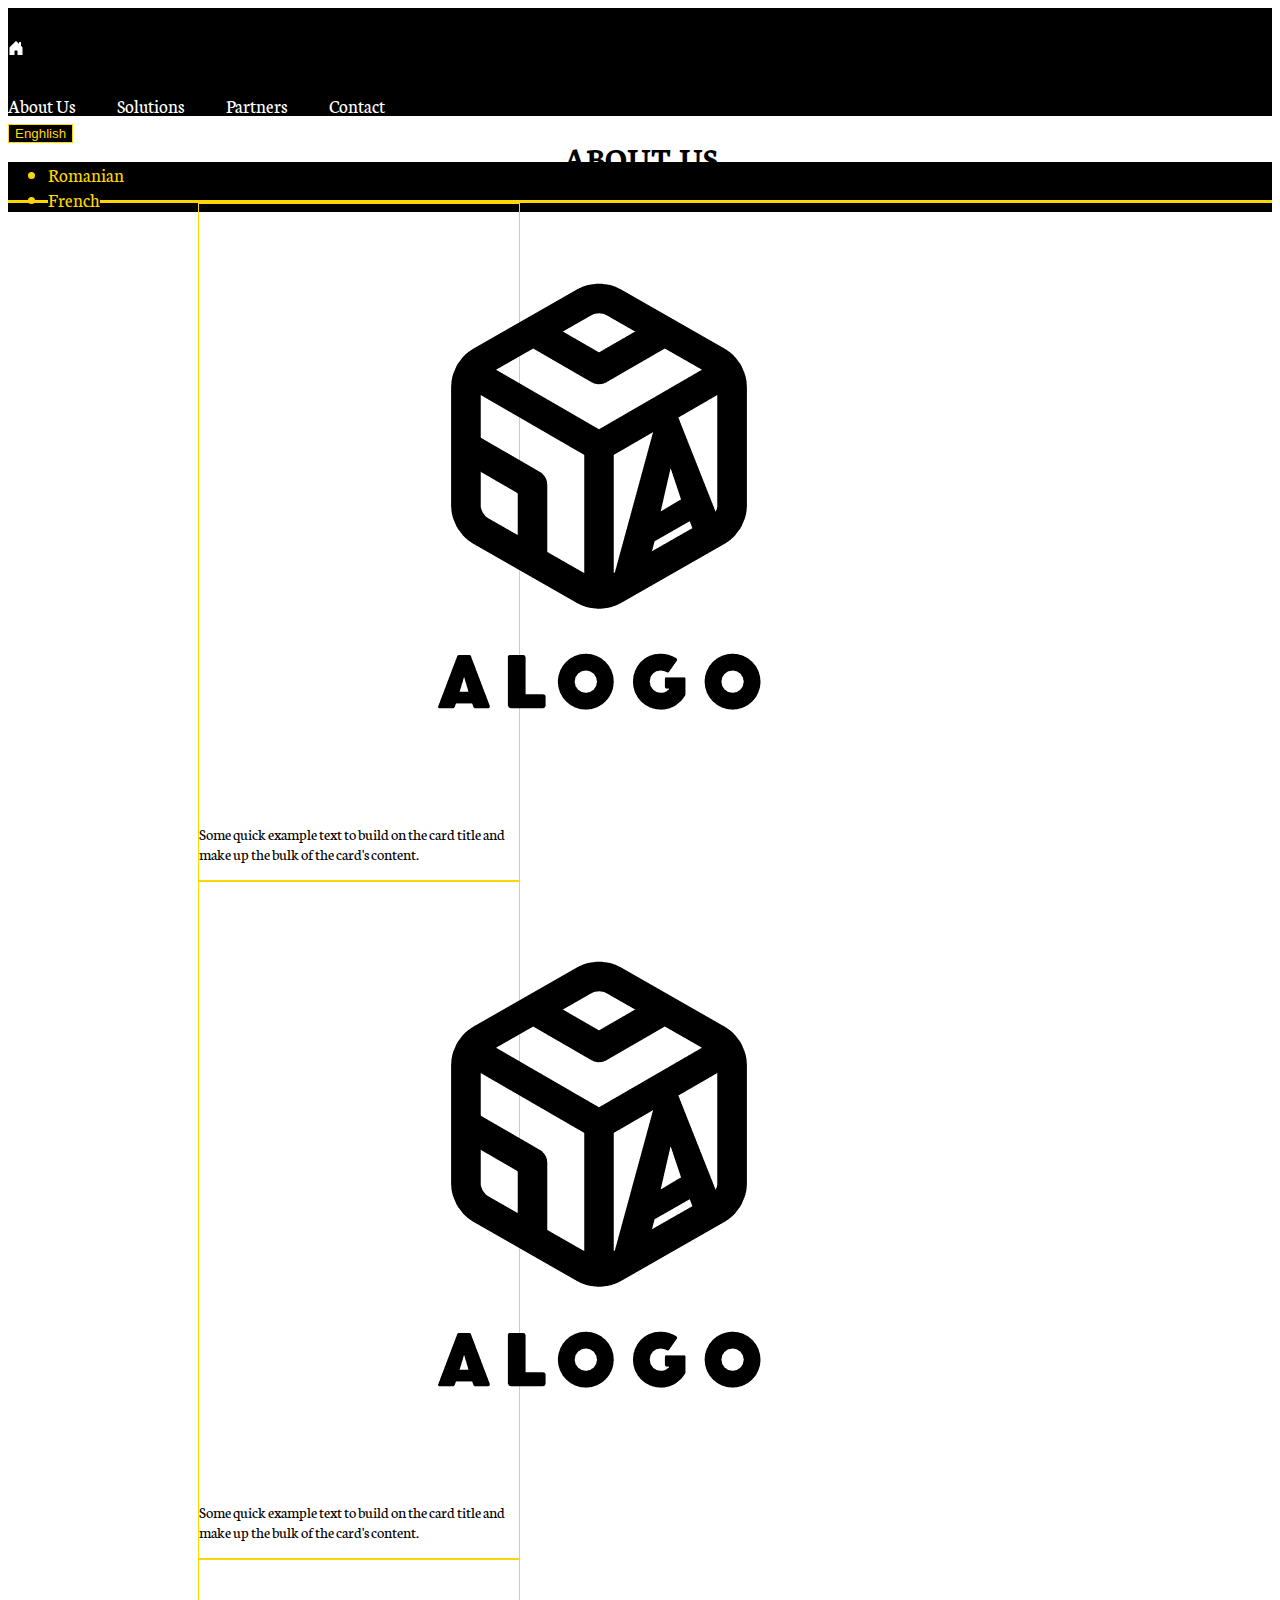
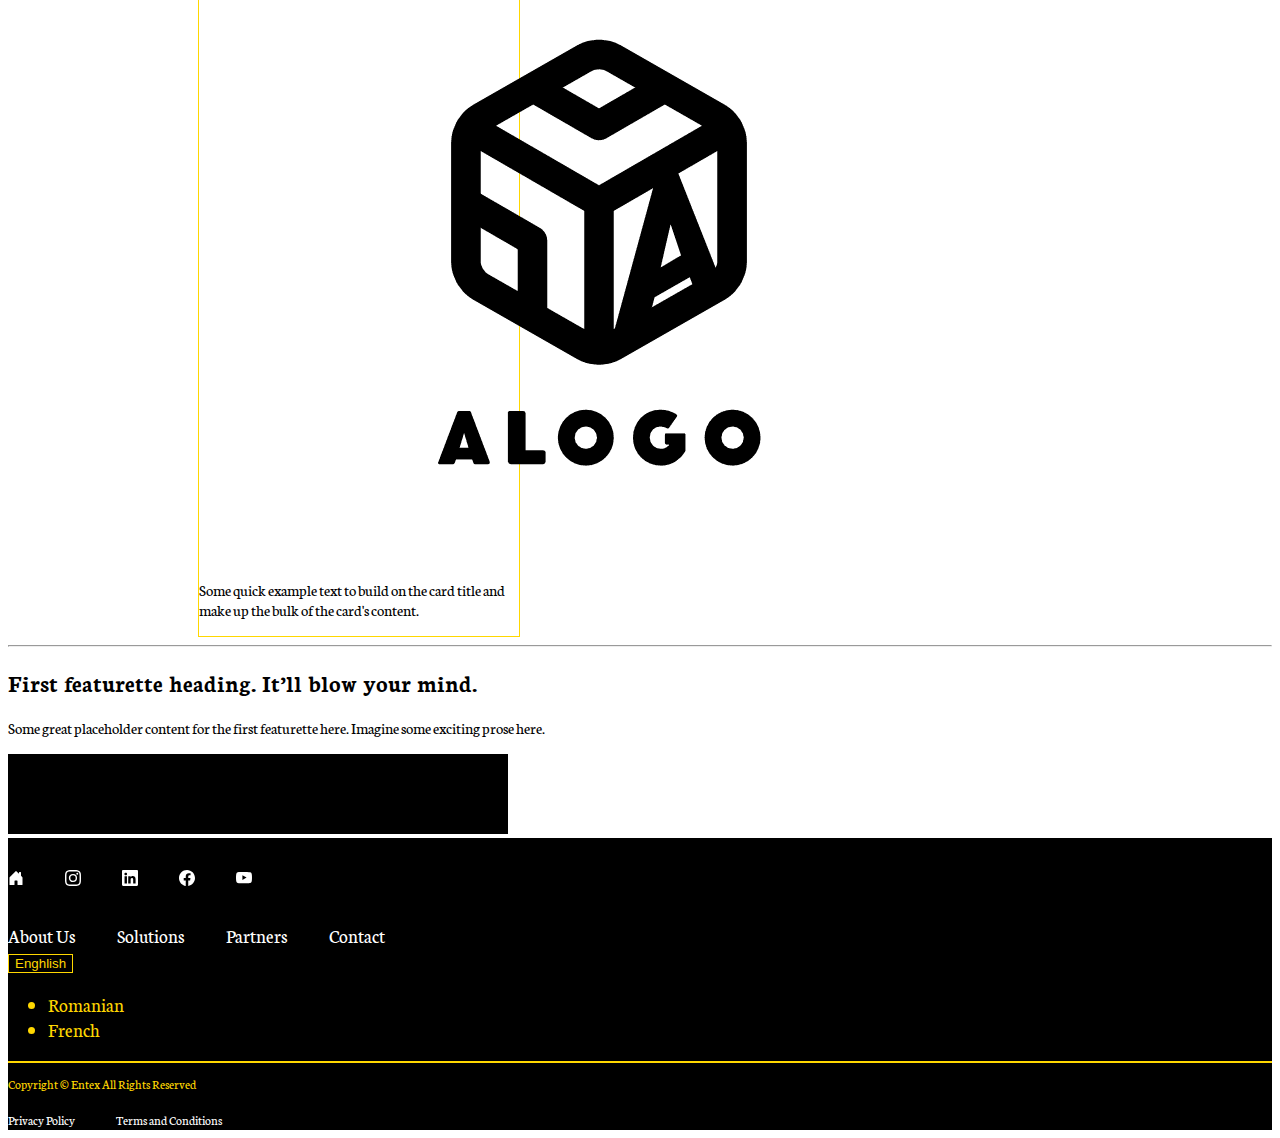
==== about.html @ 3f6ce1b4 "Full frontent build for Entex Technical Interview" ====
<!DOCTYPE html>
<html lang="en">
<head>
    <meta charset="UTF-8">
    <meta name="viewport" content="width=device-width, initial-scale=1.0">
    <link rel="stylesheet" href="style.css">
    <link href="https://cdn.jsdelivr.net/npm/bootstrap@5.3.2/dist/css/bootstrap.min.css" rel="stylesheet" integrity="sha384-T3c6CoIi6uLrA9TneNEoa7RxnatzjcDSCmG1MXxSR1GAsXEV/Dwwykc2MPK8M2HN" crossorigin="anonymous">
    <link rel="preconnect" href="https://fonts.googleapis.com">
<link rel="preconnect" href="https://fonts.gstatic.com" crossorigin>
<link href="https://fonts.googleapis.com/css2?family=Libre+Baskerville:wght@700&family=Neuton&display=swap" rel="stylesheet">
    <title>About us</title>
</head>
<body>

    <nav>
        <div class="nav-container container-sm">
                <div class="row p-2 align-items-center">
                <div class="logo-container col">
                    <a href="index.html"> 

                        <svg xmlns="http://www.w3.org/2000/svg" width="16" height="16" fill="currentColor" class="bi bi-house-door-fill" viewBox="0 0 16 16">
                            <path d="M6.5 14.5v-3.505c0-.245.25-.495.5-.495h2c.25 0 .5.25.5.5v3.5a.5.5 0 0 0 .5.5h4a.5.5 0 0 0 .5-.5v-7a.5.5 0 0 0-.146-.354L13 5.793V2.5a.5.5 0 0 0-.5-.5h-1a.5.5 0 0 0-.5.5v1.293L8.354 1.146a.5.5 0 0 0-.708 0l-6 6A.5.5 0 0 0 1.5 7.5v7a.5.5 0 0 0 .5.5h4a.5.5 0 0 0 .5-.5Z"/>
                        </svg>
                    </a>
                </div>
                <div class="buttons-container col ">
        
                    <a href="about.html">About Us</a>
                    <a href="solutions.html">Solutions</a>
                    <a href="partners.html">Partners</a>
                    <a href="contact.html">Contact</a>
                </div>
                <div class="lang-drop col">
                    <div class="dropdown">
                        <button class="btn btn-secondary dropdown-toggle" type="button" style="border: 1px solid gold; background-color: black; color: gold;" data-bs-toggle="dropdown" aria-expanded="false">
                         Enghlish
                        </button>
                        <ul class="dropdown-menu" style="background-color: black; color: gold;">
                        <li><a class="dropdown-item" style="background-color: black; color: gold" href="#">Romanian</a></li>
                        <li><a class="dropdown-item" style="background-color: black; color: gold" href="#">French</a></li>
                        </ul>
                    </div>
                </div>
        </div>
        </div>
    </nav>


        
            <div class="container-sm">
                <div class="row hd-a align-items-center justify-content-center" style="border-bottom: solid 3px gold;">
                    <div class="col hd-a">
                        <h1>ABOUT US</h1>
                    </div>
                </div>
               <div class="row justify-content-around mt-5 mb-5">
                       <div class="col">
                            <div class="card" style="margin-left: 15%; width: 20rem; border: solid 1px gold;">
                                <img src="./images/alogo-2.webp" class="card-img-top" alt="...">
                                <div class="card-body">
                                <p class="card-text">Some quick example text to build on the card title and make up the bulk of the card's content.</p>
                                </div>
                            </div>
                        </div>
                        <div class="col">
                            <div class="card" style=" margin-left:15%; width: 20rem;border: solid 1px gold">
                                <img src="./images/alogo-2.webp" class="card-img-top" alt="...">
                                <div class="card-body">
                                <p class="card-text">Some quick example text to build on the card title and make up the bulk of the card's content.</p>
                                </div>
                            </div>
                        </div>
                        <div class="col">
                            <div class="card" style=" margin-left: 15%; width: 20rem;border: solid 1px gold">
                                <img src="./images/alogo-2.webp" class="card-img-top" alt="...">
                                <div class="card-body">
                                <p class="card-text">Some quick example text to build on the card title and make up the bulk of the card's content.</p>
                                </div>
                            </div>
                        </div>                        
                </div> 
                <hr class="featurette-divider" style="color: gold;">
                <div class="row featurette">
                    <div class="col-md-7">
                      <h2 class="featurette-heading fw-normal lh-1">First featurette heading. <span class="text-body-secondary">It’ll blow your mind.</span></h2>
                      <p class="lead">Some great placeholder content for the first featurette here. Imagine some exciting prose here.</p>
                    </div>
                    <div class="col-md-5">
                      <svg class="bd-placeholder-img bd-placeholder-img-lg featurette-image img-fluid mx-auto" width="500" height="500" xmlns="http://www.w3.org/2000/svg" role="img" aria-label="Placeholder: 500x500" preserveAspectRatio="xMidYMid slice" focusable="false"><title>Placeholder</title><rect width="100%" height="100%" fill="var(--bs-secondary-bg)"></rect><text x="50%" y="50%" fill="var(--bs-secondary-color)" dy=".3em">500x500</text></svg>
                    </div>
                  </div>
            </div>



 <footer>
    <div class="container-sm mt-5 justify-content-between">
        <div class="row justify-content-between">
            <div class="col">
                <a href="index.html">
                    <svg xmlns="http://www.w3.org/2000/svg" width="16" height="16" fill="currentColor" class="bi bi-house-door-fill" viewBox="0 0 16 16">
                        <path d="M6.5 14.5v-3.505c0-.245.25-.495.5-.495h2c.25 0 .5.25.5.5v3.5a.5.5 0 0 0 .5.5h4a.5.5 0 0 0 .5-.5v-7a.5.5 0 0 0-.146-.354L13 5.793V2.5a.5.5 0 0 0-.5-.5h-1a.5.5 0 0 0-.5.5v1.293L8.354 1.146a.5.5 0 0 0-.708 0l-6 6A.5.5 0 0 0 1.5 7.5v7a.5.5 0 0 0 .5.5h4a.5.5 0 0 0 .5-.5Z"/>
                      </svg>
                </a>
                 <a href="instagram.com">
                    <svg xmlns="http://www.w3.org/2000/svg" width="16" height="16" fill="currentColor" class="bi bi-instagram" viewBox="0 0 16 16">
                        <path d="M8 0C5.829 0 5.556.01 4.703.048 3.85.088 3.269.222 2.76.42a3.917 3.917 0 0 0-1.417.923A3.927 3.927 0 0 0 .42 2.76C.222 3.268.087 3.85.048 4.7.01 5.555 0 5.827 0 8.001c0 2.172.01 2.444.048 3.297.04.852.174 1.433.372 1.942.205.526.478.972.923 1.417.444.445.89.719 1.416.923.51.198 1.09.333 1.942.372C5.555 15.99 5.827 16 8 16s2.444-.01 3.298-.048c.851-.04 1.434-.174 1.943-.372a3.916 3.916 0 0 0 1.416-.923c.445-.445.718-.891.923-1.417.197-.509.332-1.09.372-1.942C15.99 10.445 16 10.173 16 8s-.01-2.445-.048-3.299c-.04-.851-.175-1.433-.372-1.941a3.926 3.926 0 0 0-.923-1.417A3.911 3.911 0 0 0 13.24.42c-.51-.198-1.092-.333-1.943-.372C10.443.01 10.172 0 7.998 0h.003zm-.717 1.442h.718c2.136 0 2.389.007 3.232.046.78.035 1.204.166 1.486.275.373.145.64.319.92.599.28.28.453.546.598.92.11.281.24.705.275 1.485.039.843.047 1.096.047 3.231s-.008 2.389-.047 3.232c-.035.78-.166 1.203-.275 1.485a2.47 2.47 0 0 1-.599.919c-.28.28-.546.453-.92.598-.28.11-.704.24-1.485.276-.843.038-1.096.047-3.232.047s-2.39-.009-3.233-.047c-.78-.036-1.203-.166-1.485-.276a2.478 2.478 0 0 1-.92-.598 2.48 2.48 0 0 1-.6-.92c-.109-.281-.24-.705-.275-1.485-.038-.843-.046-1.096-.046-3.233 0-2.136.008-2.388.046-3.231.036-.78.166-1.204.276-1.486.145-.373.319-.64.599-.92.28-.28.546-.453.92-.598.282-.11.705-.24 1.485-.276.738-.034 1.024-.044 2.515-.045v.002zm4.988 1.328a.96.96 0 1 0 0 1.92.96.96 0 0 0 0-1.92zm-4.27 1.122a4.109 4.109 0 1 0 0 8.217 4.109 4.109 0 0 0 0-8.217zm0 1.441a2.667 2.667 0 1 1 0 5.334 2.667 2.667 0 0 1 0-5.334z"/>
                    </svg>
                </a>
                <a href="linkedin.com">
                    <svg xmlns="http://www.w3.org/2000/svg" width="16" height="16" fill="currentColor" class="bi bi-linkedin" viewBox="0 0 16 16">
                        <path d="M0 1.146C0 .513.526 0 1.175 0h13.65C15.474 0 16 .513 16 1.146v13.708c0 .633-.526 1.146-1.175 1.146H1.175C.526 16 0 15.487 0 14.854V1.146zm4.943 12.248V6.169H2.542v7.225h2.401zm-1.2-8.212c.837 0 1.358-.554 1.358-1.248-.015-.709-.52-1.248-1.342-1.248-.822 0-1.359.54-1.359 1.248 0 .694.521 1.248 1.327 1.248h.016zm4.908 8.212V9.359c0-.216.016-.432.08-.586.173-.431.568-.878 1.232-.878.869 0 1.216.662 1.216 1.634v3.865h2.401V9.25c0-2.22-1.184-3.252-2.764-3.252-1.274 0-1.845.7-2.165 1.193v.025h-.016a5.54 5.54 0 0 1 .016-.025V6.169h-2.4c.03.678 0 7.225 0 7.225h2.4z"/>
                    </svg>
                </a>
           
            
                <a href="facebook.com">
                    <svg xmlns="http://www.w3.org/2000/svg" width="16" height="16" fill="currentColor" class="bi bi-facebook" viewBox="0 0 16 16">
                        <path d="M16 8.049c0-4.446-3.582-8.05-8-8.05C3.58 0-.002 3.603-.002 8.05c0 4.017 2.926 7.347 6.75 7.951v-5.625h-2.03V8.05H6.75V6.275c0-2.017 1.195-3.131 3.022-3.131.876 0 1.791.157 1.791.157v1.98h-1.009c-.993 0-1.303.621-1.303 1.258v1.51h2.218l-.354 2.326H9.25V16c3.824-.604 6.75-3.934 6.75-7.951z"/>
                    </svg>
                </a>
            
            
                <a href="youtube.com">
                    <svg xmlns="http://www.w3.org/2000/svg" width="16" height="16" fill="currentColor" class="bi bi-youtube" viewBox="0 0 16 16">
                        <path d="M8.051 1.999h.089c.822.003 4.987.033 6.11.335a2.01 2.01 0 0 1 1.415 1.42c.101.38.172.883.22 1.402l.01.104.022.26.008.104c.065.914.073 1.77.074 1.957v.075c-.001.194-.01 1.108-.082 2.06l-.008.105-.009.104c-.05.572-.124 1.14-.235 1.558a2.007 2.007 0 0 1-1.415 1.42c-1.16.312-5.569.334-6.18.335h-.142c-.309 0-1.587-.006-2.927-.052l-.17-.006-.087-.004-.171-.007-.171-.007c-1.11-.049-2.167-.128-2.654-.26a2.007 2.007 0 0 1-1.415-1.419c-.111-.417-.185-.986-.235-1.558L.09 9.82l-.008-.104A31.4 31.4 0 0 1 0 7.68v-.123c.002-.215.01-.958.064-1.778l.007-.103.003-.052.008-.104.022-.26.01-.104c.048-.519.119-1.023.22-1.402a2.007 2.007 0 0 1 1.415-1.42c.487-.13 1.544-.21 2.654-.26l.17-.007.172-.006.086-.003.171-.007A99.788 99.788 0 0 1 7.858 2h.193zM6.4 5.209v4.818l4.157-2.408L6.4 5.209z"/>
                    </svg>
                </a>
            </div>
                
            <div class="buttons-container mt-3 col ">
        
                    <a href="about.html">About Us</a>
                    <a href="solutions.html">Solutions</a>
                    <a href="partners.html">Partners</a>
                    <a href="contact.html">Contact</a>
                </div>
                <div class="lang-drop col">
                    <div class="dropdown">
                        <button class="btn btn-secondary dropdown-toggle mt-3" type="button" style="border: 1px solid gold; background-color: black; color: gold;" data-bs-toggle="dropdown" aria-expanded="false">
                         Enghlish
                        </button>
                        <ul class="dropdown-menu" style="background-color: black; color: gold;">
                        <li><a class="dropdown-item" style="background-color: black; color: gold" href="#">Romanian</a></li>
                        <li><a class="dropdown-item" style="background-color: black; color: gold" href="#">French</a></li>
                        </ul>
                    </div>
                </div>
        
             </div>
        </div>
        <div class="container-sm justify-content-between" style="border-top: solid 2px gold;">
            <div class="row justify-content-around">
                <div class="col mt-3 mb-3">
                    <p class="ft-p">Copyright © Entex All Rights Reserved</p>
                </div>
                <div class="col mt-3 mb-3">
                    <a href="/index.html" class="ft-l">Privacy Policy</a>
                    <a href="/index.html" class="ft-l">Terms and Conditions</a>
                </div>
            </div>
        </div>   
 </footer>
<script src="https://cdn.jsdelivr.net/npm/bootstrap@5.3.2/dist/js/bootstrap.bundle.min.js" integrity="sha384-C6RzsynM9kWDrMNeT87bh95OGNyZPhcTNXj1NW7RuBCsyN/o0jlpcV8Qyq46cDfL" crossorigin="anonymous"></script>
<script src="https://ajax.googleapis.com/ajax/libs/jquery/3.7.1/jquery.min.js"></script>
</body>
</html>
---- style.css ----
body{
    font-family: 'Libre Baskerville', serif;
    font-family: 'Neuton', serif;
}

nav{
    background-color: rgb(0, 0, 0);
    font-family: 'Libre Baskerville', serif;
    font-family: 'Neuton', serif;
    font-size: larger;
}
footer{
    background-color: rgb(0, 0, 0);
    font-family: 'Libre Baskerville', serif;
    font-family: 'Neuton', serif;
    font-size: larger;
}
svg{
    height: 5rem;
}
.nav-container{
    height: 12vh;
}

a:link{
    text-decoration: none;
    color:white;
    margin-right: 3%;

}
 a:visited{
    color: white;
  }
a:hover {
    color: gold;
  }
 
.ft-l{
    text-decoration: none;
    color: gold;
    font-family: 'Libre Baskerville', serif;
    font-family: 'Neuton', serif;
    font-size: small;
}
.ft-l:hover{
    color: white;
}
.ft-l:visited{
    color: gold;
}
.ft-p{
    color: gold;
    font-family: 'Libre Baskerville', serif;
    font-family: 'Neuton', serif;
    font-size: small;
}
.hm-i{
    width: 100%;
}
.hd-a{
    justify-content: center;
    text-align: center;
    font-family: 'Libre Baskerville', serif;
    font-family: 'Neuton', serif;
}
.cr-bt{
    height: 10%;
    background-color: gold; 
    color: black;
    border: none;
    border-radius: 3rem;
    text-align: center;
}
.cr-bt:hover{
    background-color: black;
    color: gold;
}
.card-title{
    text-align: center;
    font-family: 'Libre Baskerville', serif;
    font-family: 'Neuton', serif;
    font-size: 2rem;
}
.p-text{
    text-align: center;
    font-family: 'Libre Baskerville', serif;
    font-family: 'Neuton', serif;
    font-size: large;
}
.break-ln{
    color: gold;
    top: 20px;
    opacity: 100;
    height: 12px;
    background-color: gold;
    margin-bottom: 50px;
}
.logo-image{
    height: 20vh;
}
.text-fb{
    resize: none;
    width: 30rem;
    border: none;
    font-family: 'Libre Baskerville', serif;
    font-family: 'Neuton', serif;
}
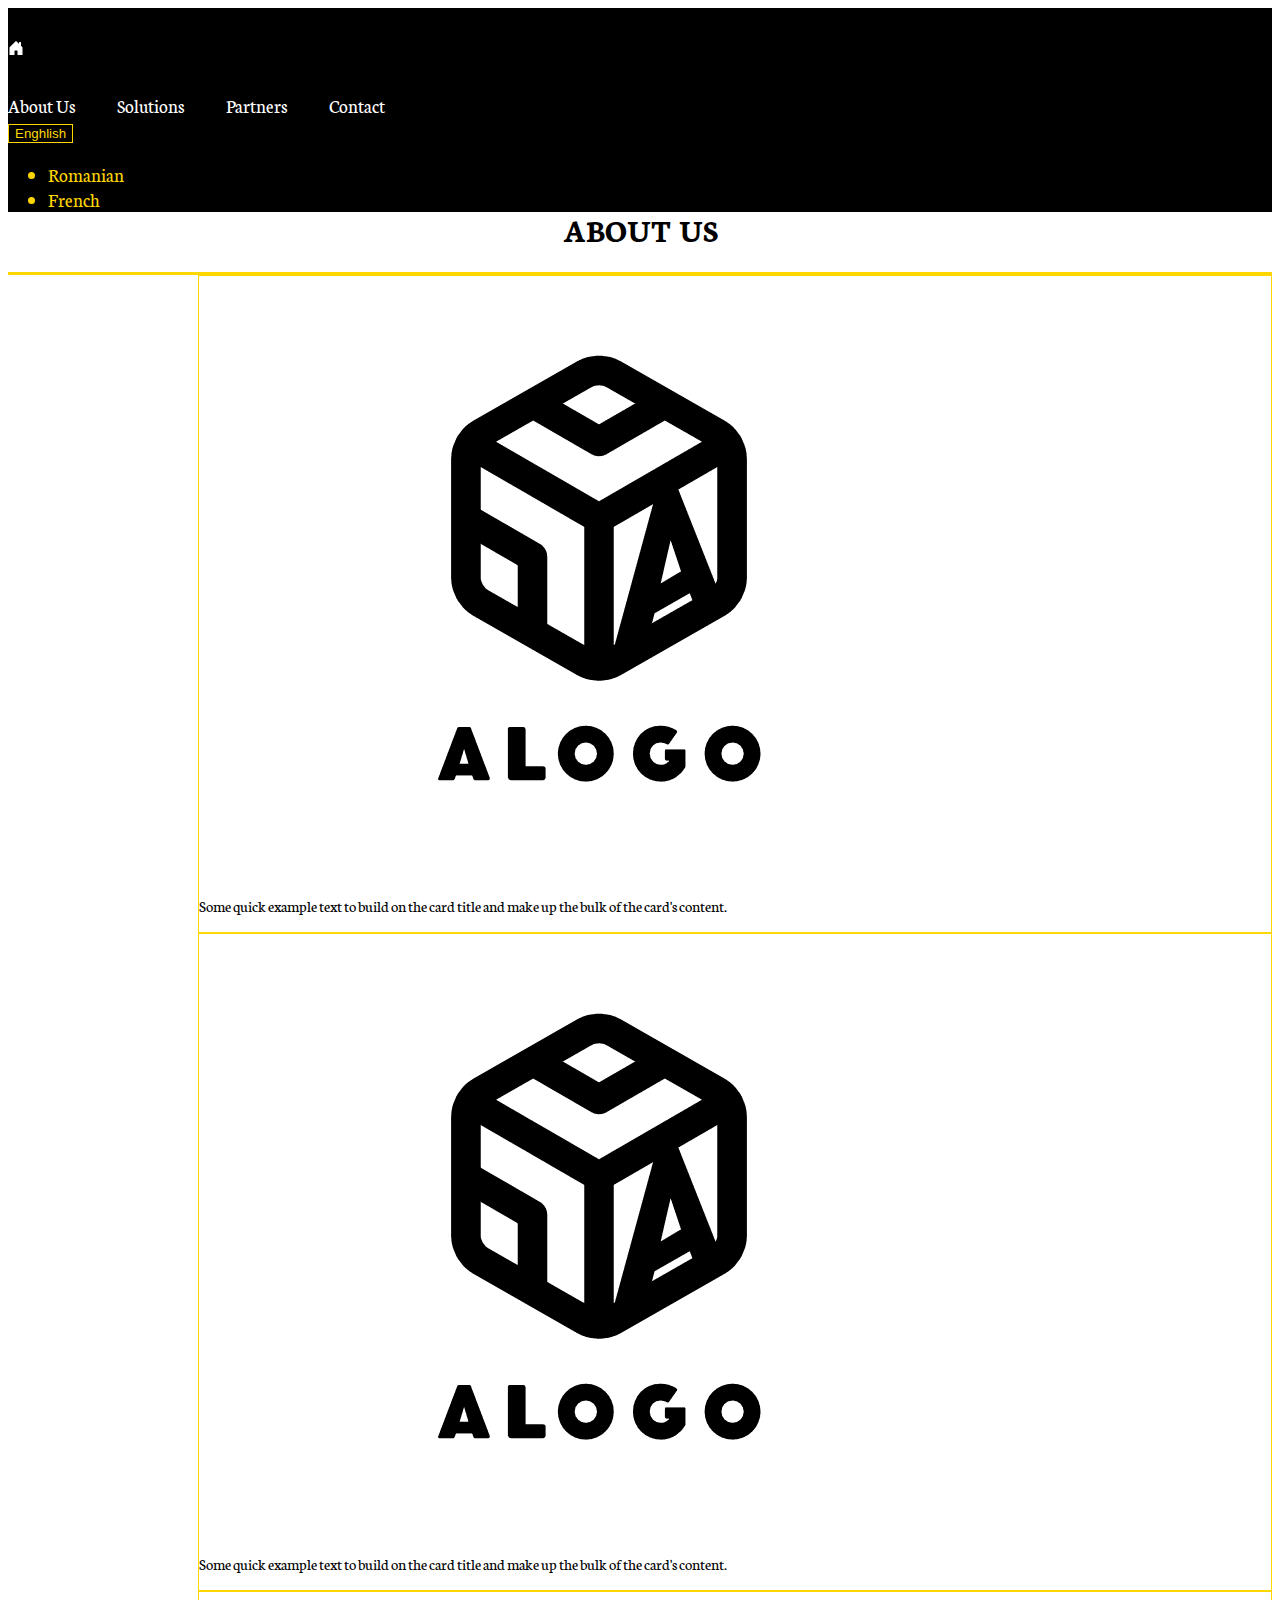
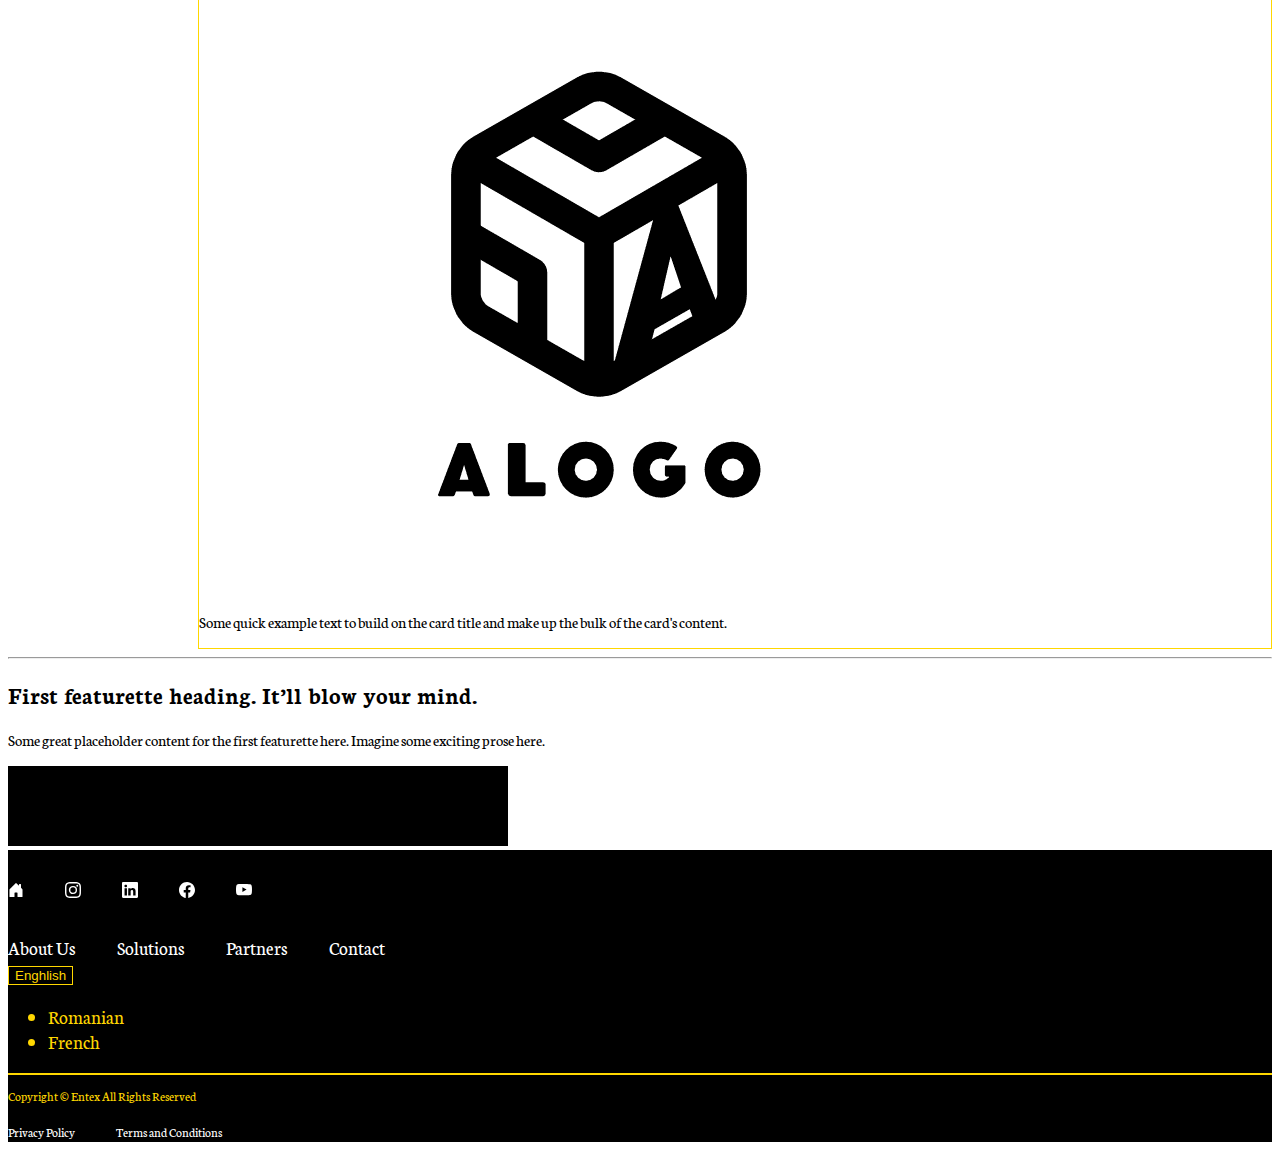
==== commit a31f27e4: "fixed scalability issues on the about page" ====
--- a/about.html
+++ b/about.html
@@ -53,25 +53,25 @@
                         <h1>ABOUT US</h1>
                     </div>
                 </div>
-               <div class="row justify-content-around mt-5 mb-5">
-                       <div class="col">
-                            <div class="card" style="margin-left: 15%; width: 20rem; border: solid 1px gold;">
+               <div class="row justify-content-center m-5">
+                       <div class="col-sm mb-2">
+                            <div class="card" style="margin-left: 15%; width: 40; border: solid 1px gold;">
                                 <img src="./images/alogo-2.webp" class="card-img-top" alt="...">
                                 <div class="card-body">
                                 <p class="card-text">Some quick example text to build on the card title and make up the bulk of the card's content.</p>
                                 </div>
                             </div>
                         </div>
-                        <div class="col">
-                            <div class="card" style=" margin-left:15%; width: 20rem;border: solid 1px gold">
+                        <div class="col-sm mb-2">
+                            <div class="card" style=" margin-left:15%; width: 40;border: solid 1px gold">
                                 <img src="./images/alogo-2.webp" class="card-img-top" alt="...">
                                 <div class="card-body">
                                 <p class="card-text">Some quick example text to build on the card title and make up the bulk of the card's content.</p>
                                 </div>
                             </div>
                         </div>
-                        <div class="col">
-                            <div class="card" style=" margin-left: 15%; width: 20rem;border: solid 1px gold">
+                        <div class="col-sm mb-2">
+                            <div class="card" style=" margin-left: 15%; width: 40;border: solid 1px gold">
                                 <img src="./images/alogo-2.webp" class="card-img-top" alt="...">
                                 <div class="card-body">
                                 <p class="card-text">Some quick example text to build on the card title and make up the bulk of the card's content.</p>
--- a/style.css
+++ b/style.css
@@ -19,7 +19,7 @@
     height: 5rem;
 }
 .nav-container{
-    height: 12vh;
+    height: 20vh;
 }
 
 a:link{
@@ -65,6 +65,7 @@
 }
 .cr-bt{
     height: 10%;
+    width: auto;
     background-color: gold; 
     color: black;
     border: none;
@@ -100,8 +101,9 @@
 }
 .text-fb{
     resize: none;
-    width: 30rem;
+    width: 100%;
     border: none;
+    border-radius: 5%;
     font-family: 'Libre Baskerville', serif;
     font-family: 'Neuton', serif;
 }